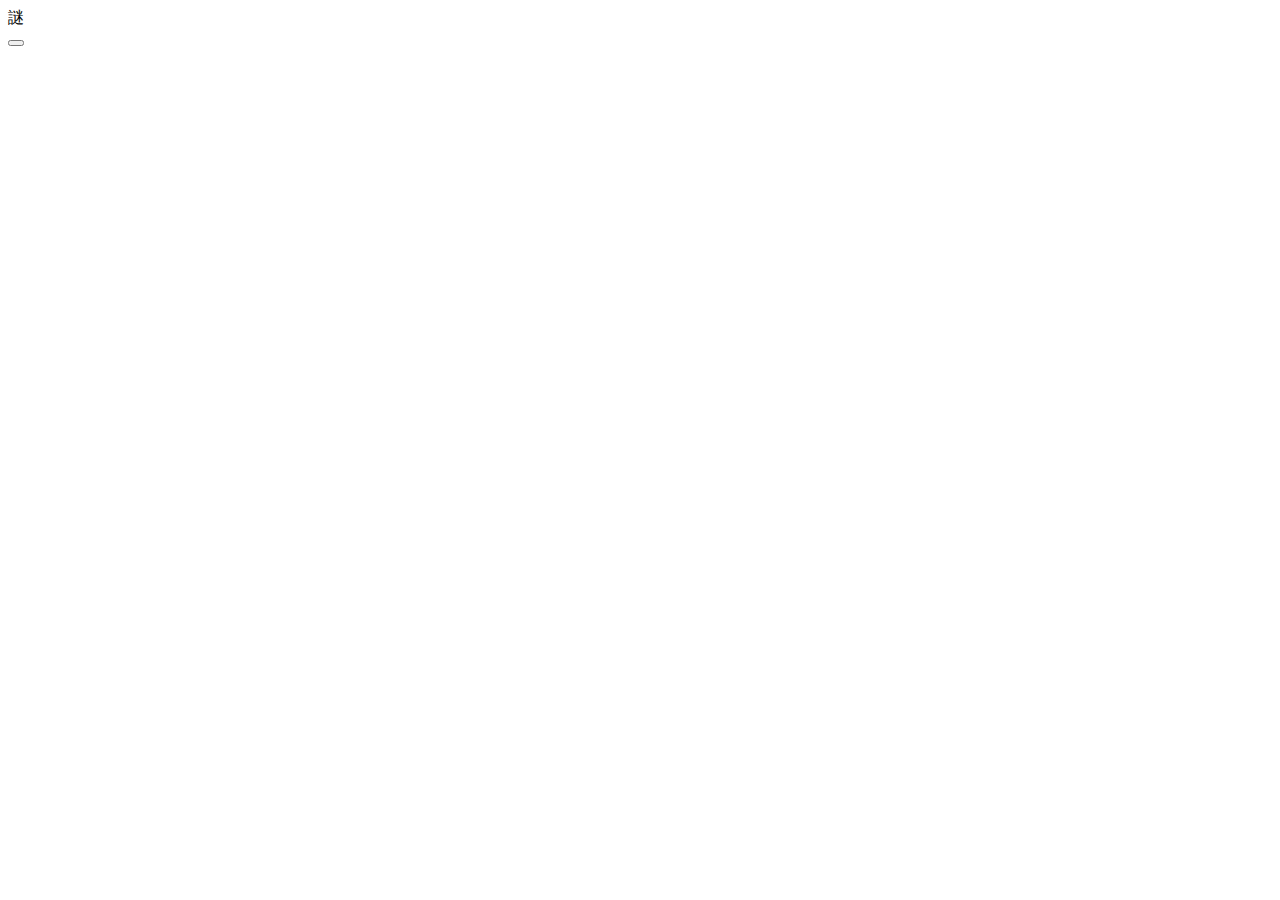
==== index.html @ 01ee96b5 "initial commit" ====
<!DOCTYPE html>
<html>
<head lang="jp">
    <meta charset="UTF-8">
    <title>謎</title>
    <link rel="stylesheet" href="css/main.css">
</head>
<body>
<div>
謎
</div>
<button onclick="location.href='prob_1.html'"></button>
</body>
</html>
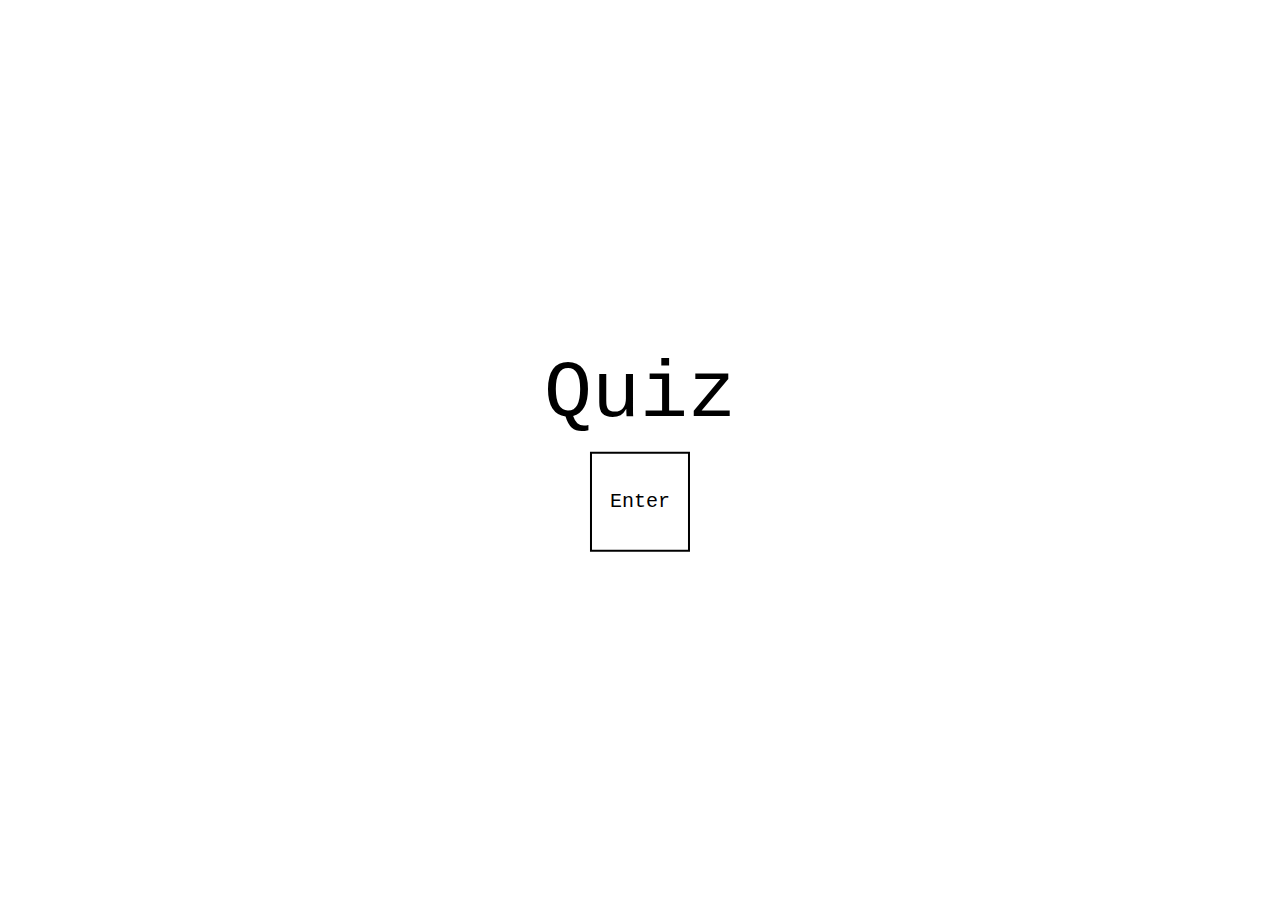
==== commit 88296444: "updates" ====
--- a/index.html
+++ b/index.html
@@ -2,13 +2,14 @@
 <html>
 <head lang="jp">
     <meta charset="UTF-8">
-    <title>謎</title>
+    <title>Quiz</title>
     <link rel="stylesheet" href="css/main.css">
 </head>
 <body>
-<div>
-謎
+<div class="parent">
+Quiz
+<br>
+<button onclick="location.href='prob1.html'" id="enter_button">Enter</button>
 </div>
-<button onclick="location.href='prob_1.html'"></button>
 </body>
 </html>--- a/css/main.css
+++ b/css/main.css
@@ -0,0 +1,56 @@
+.img{
+    width: 30vw;
+}
+a{
+    font-size: 80px;
+}
+.parent{
+    text-align: center;
+    font-size: 80px;
+    font-family: Courier;
+    position: absolute;
+	top: 50%;
+	left: 50%;
+	transform: translate(-50%, -50%);
+}
+#enter_button {
+    border: 2px solid #000;
+    border-radius: 0;
+    background: #fff;
+    width: 100px;
+    height: 100px;
+    font-family: Courier;
+    font-size: 20px;
+}
+  
+#enter_button:hover {
+color: #fff;
+background: #000;
+}
+
+#prob_1_button_off{
+    position:absolute;
+    right:0;
+    bottom:0;
+    width: 10vw;
+    height: 10vw;
+    opacity: 0;
+}
+
+#prob_1_button_on{
+    position:absolute;
+    right:0;
+    bottom:0;
+    width: 10vw;
+    height: 10vw;
+    border: 2px solid #000;
+    border-radius: 0;
+    background: #fff;
+    font-size: 50px;
+    font-family: Courier;
+}
+
+#prob_1_button_on:hover {
+    color: #fff;
+    background: #000;
+}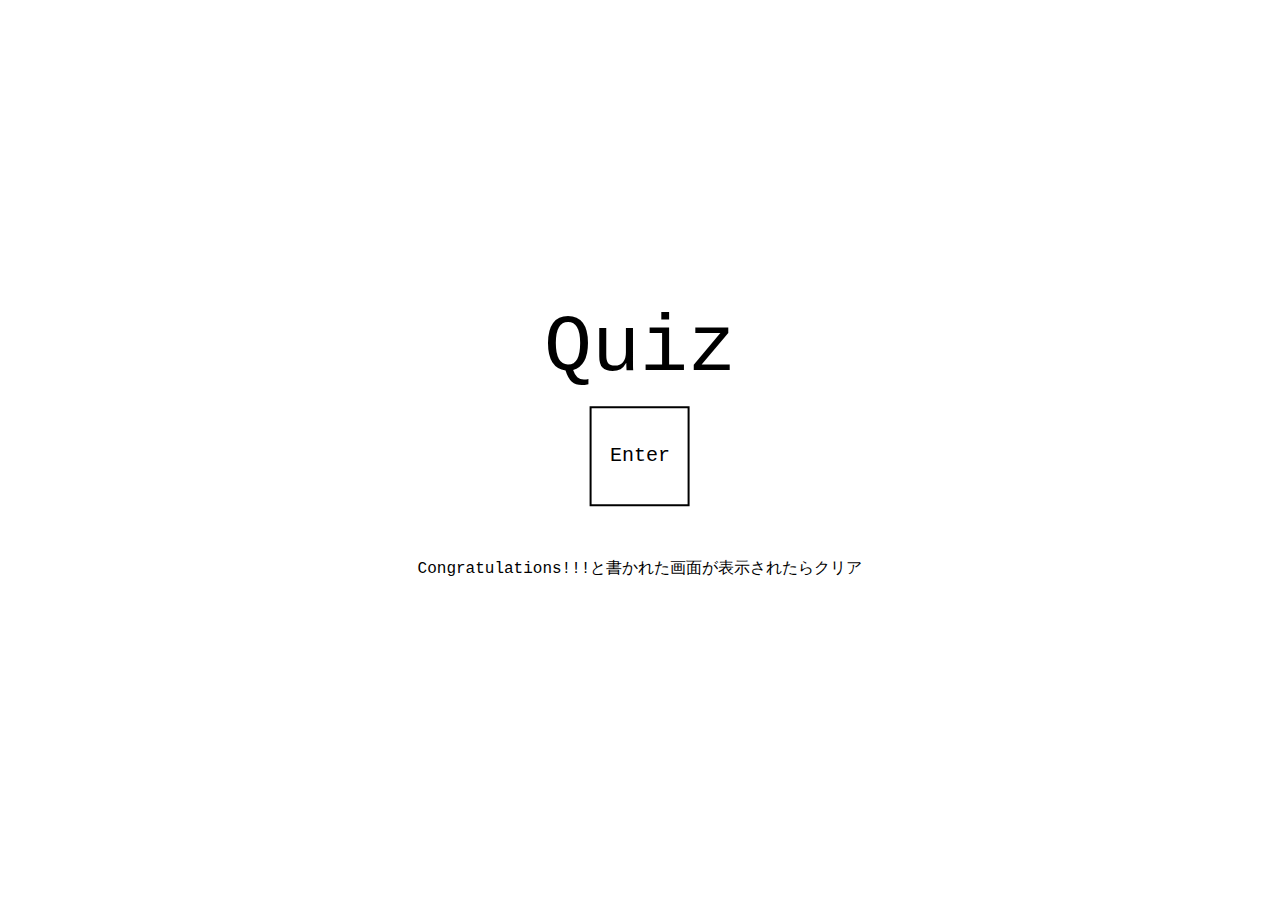
==== commit f373a409: "updates" ====
--- a/index.html
+++ b/index.html
@@ -10,6 +10,8 @@
 Quiz
 <br>
 <button onclick="location.href='prob1.html'" id="enter_button">Enter</button>
+<br>
+<a id="desc">Congratulations!!!と書かれた画面が表示されたらクリア</a>
 </div>
 </body>
 </html>--- a/css/main.css
+++ b/css/main.css
@@ -53,4 +53,12 @@
 #prob_1_button_on:hover {
     color: #fff;
     background: #000;
+}
+
+#desc{
+    font-size: medium;
+}
+
+#red{
+    color:red;
 }